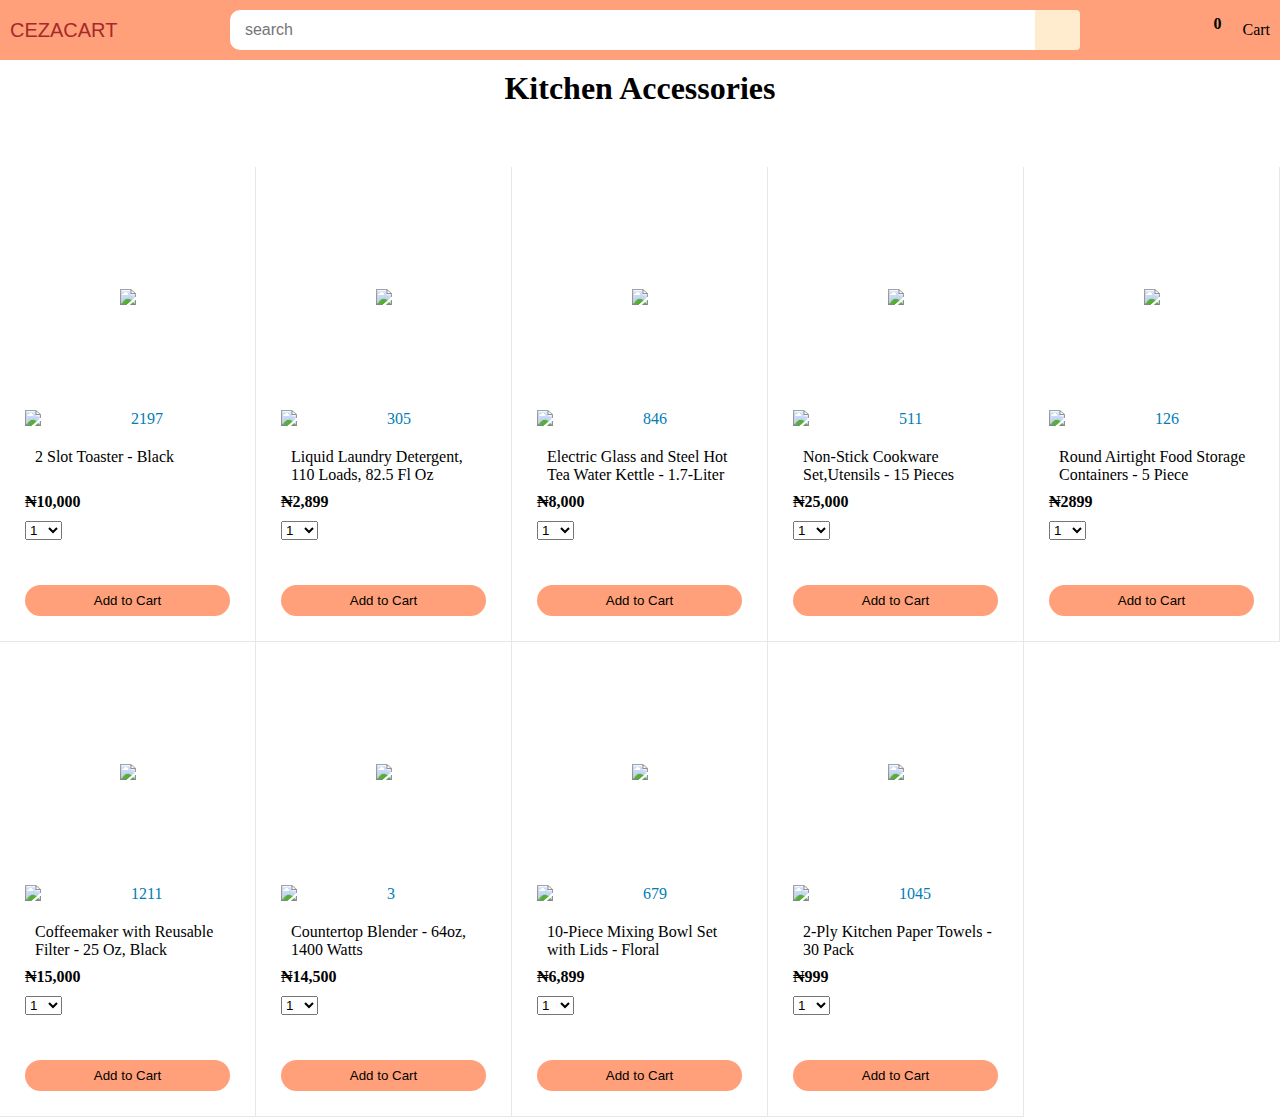
==== Kitchenaccessories.html @ 9eecbe6d "Add files via upload" ====
<!DOCTYPE html>
<html lang="en">
<head>
    <meta charset="UTF-8">
    <meta name="viewport" content="width=device-width, initial-scale=1.0">
    <title>Kitchenaccessories</title>
    <link rel="stylesheet" href="./styles/index.css">
    <link rel="stylesheet" href="./styles/Kitchenaccessories.css">
</head>
<body>
    <div class="navbar">
        <div class="logoContainer">
            <a class="logo" href="">CEZACART</a>
        </div>

        <div class="searchContainer">
            <input class="searchBox" placeholder="search" type="text">
            <button class="searchButtonContainer">
                <img class="searchIcon" src="./images/icons/search-icon.png" alt="">
            </button>
        </div>

        <div class="cartContainer">
            <img class="cartIcon" src="./images/icons/cart-icon.png" alt="">
            <a href="./kitchencheckout.html"><div class="cartQuantit js-cart-quantity">0</div></a>
            <div class="cartName">Cart</div>
        </div>
    </div>

    <h1 class="kitchenSection">Kitchen Accessories</h1>

    <div class="main">
        <div class="products-grid js-products-grid">
  
        </div>



    <script src="./data/cart.js"></script>
    <script src="./data/Kitchenproduct.js"></script>
    <script src="./scripts/Kitchenaccessories.js"></script>
</body>
</html>
---- styles/index.css ----
body {
    margin: 0px;
}

.navbar {
    display: flex;
    justify-content: space-between;
    background-color: lightsalmon;
    align-items: center;

    position: fixed;
    top: 0px;
    left: 0;
    right: 0;
    height: 60px;
    z-index: 2;
    
}

.logo {
    font-family: Impact, Haettenschweiler, 'Arial Narrow Bold', sans-serif;
    font-size: 20px;
    text-decoration: none;
    color: brown; 
    padding: 10px;
}

.searchContainer {
    flex: 1;
    max-width: 850px;
    margin-left: 10px;
    margin-right: 10px;
    display: flex;
}

.searchBox {
    flex: 1;
    width: 0;
    font-size: 16px;
    height: 38px;
    padding-left: 15px;
    border: none;
    border-top-left-radius: 10px;
    border-bottom-left-radius: 10px;
    border-top-right-radius: 0;
    border-bottom-right-radius: 0;
        
}

.searchButtonContainer {
    background-color:blanchedalmond;
    border: none;
    width: 45px;
    height: 40px;
    border-top-right-radius: 4px;
    border-bottom-right-radius: 4px;
    flex-shrink: 0;
}

.searchIcon {
    height: 22px;
    margin-left: 2px;
    margin-top: 3px;
}


.cartContainer {
    color: black;
    display: flex;
    align-items: center;
    position: relative;
    padding: 10px;
}

.cartIcon {
    width: 50px;
}

.cartText {
    margin-top: 12px;
    font-size: 15px;
    font-weight: 700px;
}

.cartQuantit {
    color: black;
    font-size: 16px;
    font-weight: 700;

    position: absolute;
    top: 4px;
    left: 22px;
    
    width: 26px;
    text-align: center;
}

.dealsProducts {
    height: 150px;
}

.product-name {
    margin-top: 10px;
    margin-left: 10px;
}

.aboutUs {
    margin-left: 10px;
}

.aboutHeader {
    text-align: center;
}
---- styles/Kitchenaccessories.css ----
h1 {
    font-family: cursive;
}

.kitchenSection {
    text-align: center;
    margin-top: 70px;
}
.main {
    margin-top: 60px;
  }
  
  .products-grid {
    display: grid;
  

    grid-template-columns: repeat(8, 1fr);
  }
  
 
  @media (max-width: 2000px) {
    .products-grid {
      grid-template-columns: repeat(7, 1fr);
    }
  }
  

  @media (max-width: 1600px) {
    .products-grid {
      grid-template-columns: repeat(6, 1fr);
    }
  }
  
  @media (max-width: 1300px) {
    .products-grid {
      grid-template-columns: repeat(5, 1fr);
    }
  }
  
  @media (max-width: 1000px) {
    .products-grid {
      grid-template-columns: repeat(4, 1fr);
    }
  }
  
  @media (max-width: 800px) {
    .products-grid {
      grid-template-columns: repeat(3, 1fr);
    }
  }
  
  @media (max-width: 575px) {
    .products-grid {
      grid-template-columns: repeat(2, 1fr);
    }
  }
  
  @media (max-width: 450px) {
    .products-grid {
      grid-template-columns: 1fr;
    }
  }
  
  .product-container {
    padding-top: 40px;
    padding-bottom: 25px;
    padding-left: 25px;
    padding-right: 25px;
  
    border-right: 1px solid rgb(231, 231, 231);
    border-bottom: 1px solid rgb(231, 231, 231);
  
    display: flex;
    flex-direction: column;
  }
  
  .product-image-container {
    display: flex;
    justify-content: center;
    align-items: center;
  
    height: 180px;
    margin-bottom: 20px;
  }
  
  .product-image {
    max-width: 100%;
    max-height: 100%;
  }
  
  .product-name {
    height: 40px;
    margin-bottom: 5px;
  }
  
  .product-rating-container {
    display: flex;
    align-items: center;
    margin-bottom: 10px;
  }
  
  .product-rating-stars {
    width: 100px;
    margin-right: 6px;
  }
  
  .product-rating-count {
    color: rgb(1, 124, 182);
    cursor: pointer;
    margin-top: 3px;
  }
  
  .product-price {
    font-weight: 700;
    margin-bottom: 10px;
  }
  
  .product-quantity-container {
    margin-bottom: 17px;
  }
  
  .product-spacer {
    flex: 1;
  }
  
  .added-to-cart {
    color: rgb(6, 125, 98);
    font-size: 16px;
  
    display: flex;
    align-items: center;
    margin-bottom: 8px;
    opacity: 0;
  }
  
  .added-to-cart img {
    height: 20px;
    margin-right: 5px;
  }
  
  .add-to-cart-button {
    width: 100%;
    padding: 8px;
    border-radius: 50px;
    background-color: lightsalmon;
    transition: background 1s;
    border: none;
  }
  
.add-to-cart-button:hover {
    cursor: pointer;
    background-color: lightskyblue;
}
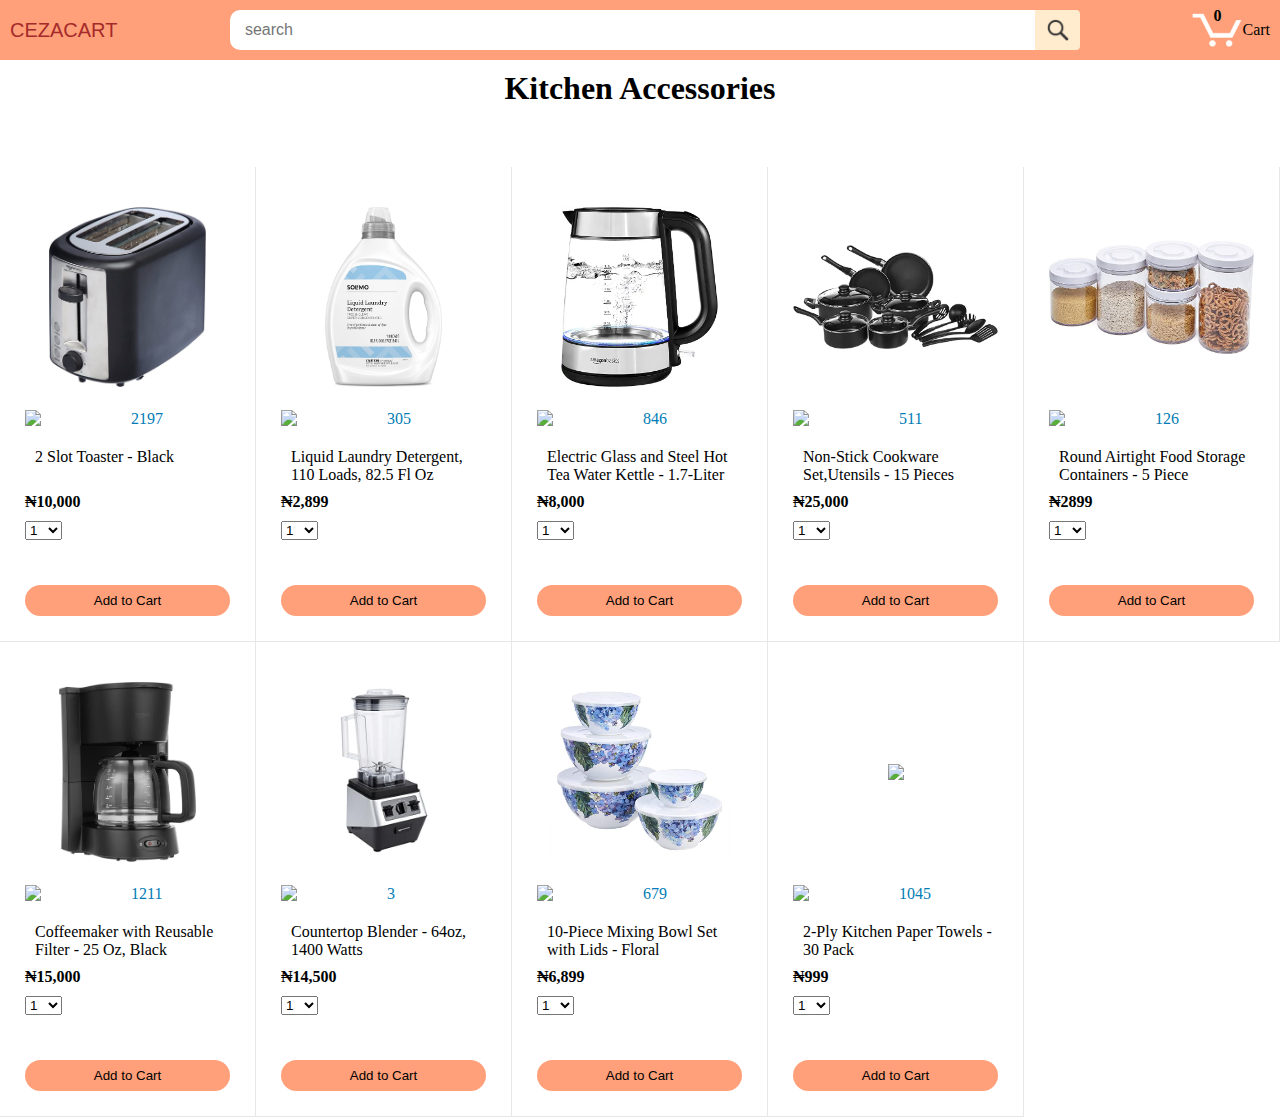
==== commit 9ef4cf3d: "Update Kitchenaccessories.html" ====
--- a/Kitchenaccessories.html
+++ b/Kitchenaccessories.html
@@ -16,12 +16,12 @@
         <div class="searchContainer">
             <input class="searchBox" placeholder="search" type="text">
             <button class="searchButtonContainer">
-                <img class="searchIcon" src="./images/icons/search-icon.png" alt="">
+                <img class="searchIcon" src="./icons/search-icon.png" alt="">
             </button>
         </div>
 
         <div class="cartContainer">
-            <img class="cartIcon" src="./images/icons/cart-icon.png" alt="">
+            <img class="cartIcon" src="./icons/cart-icon.png" alt="">
             <a href="./kitchencheckout.html"><div class="cartQuantit js-cart-quantity">0</div></a>
             <div class="cartName">Cart</div>
         </div>
@@ -40,4 +40,4 @@
     <script src="./data/Kitchenproduct.js"></script>
     <script src="./scripts/Kitchenaccessories.js"></script>
 </body>
-</html>+</html>
